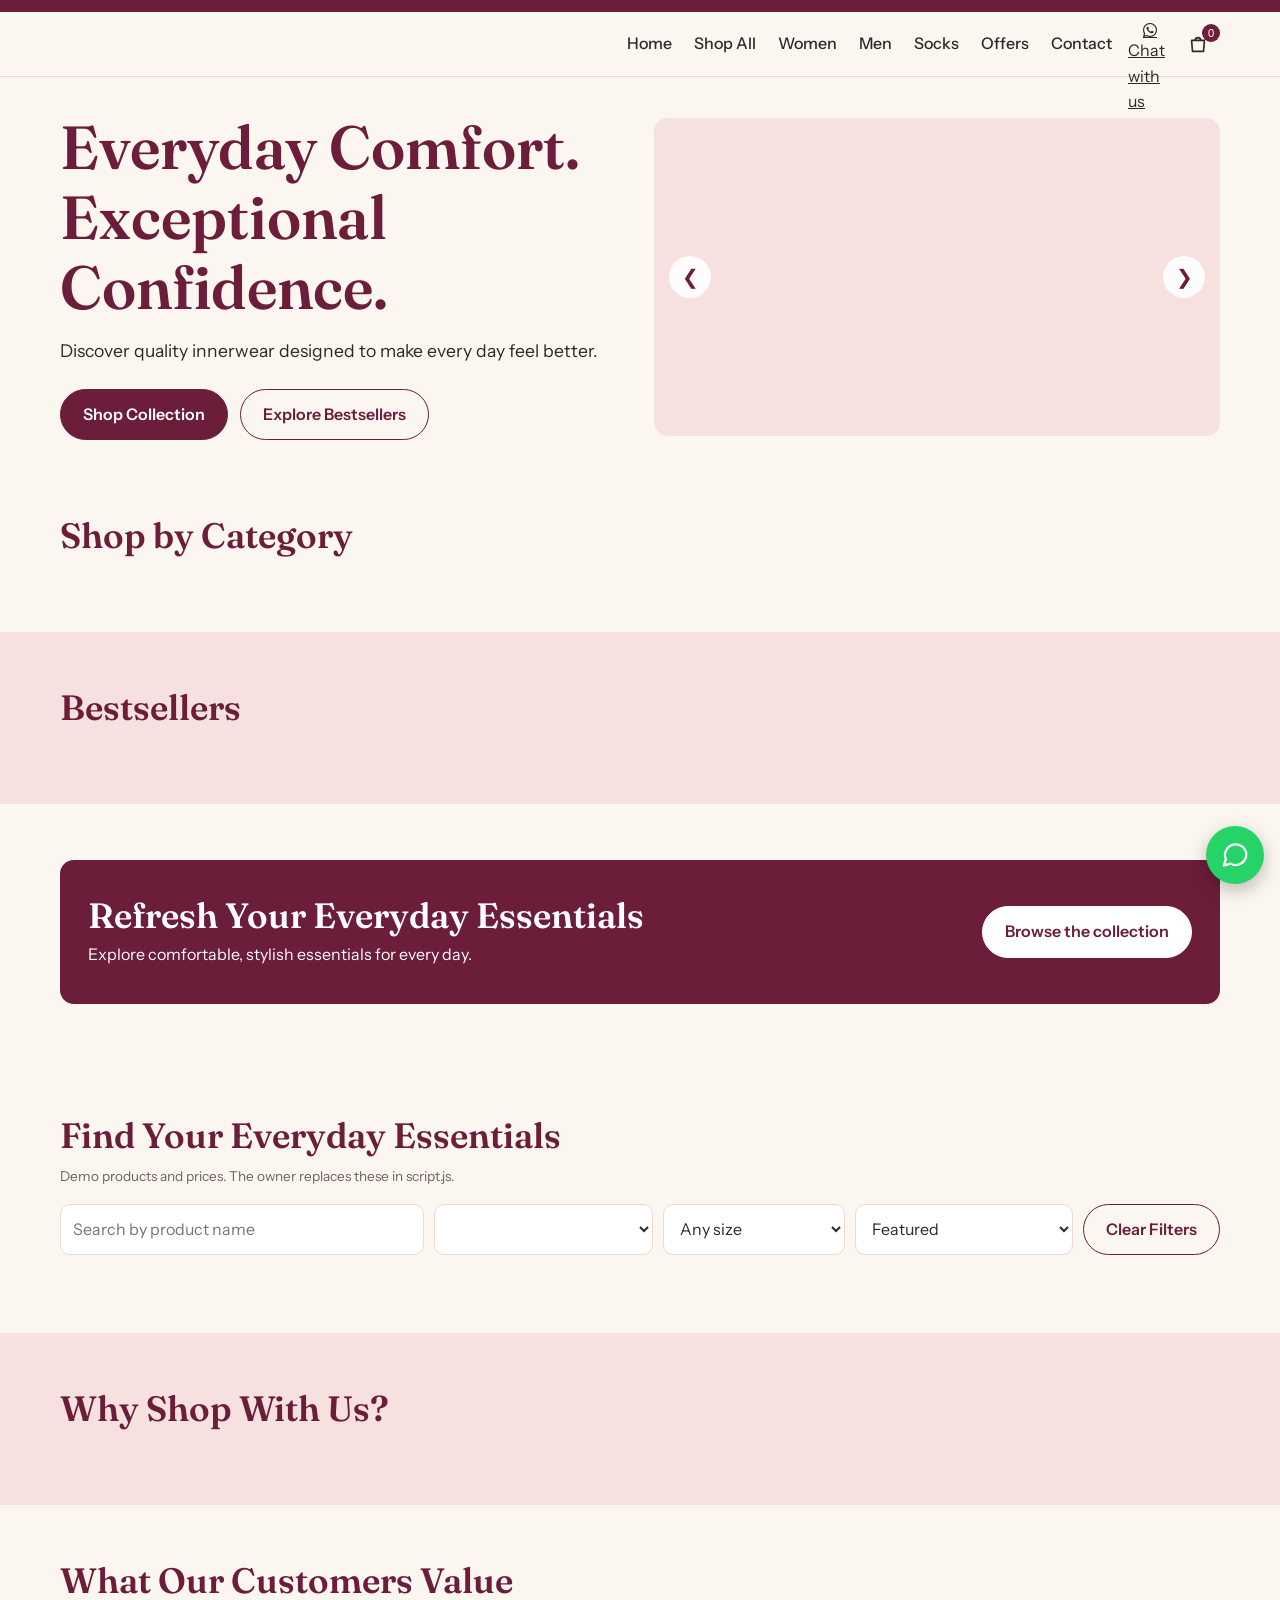
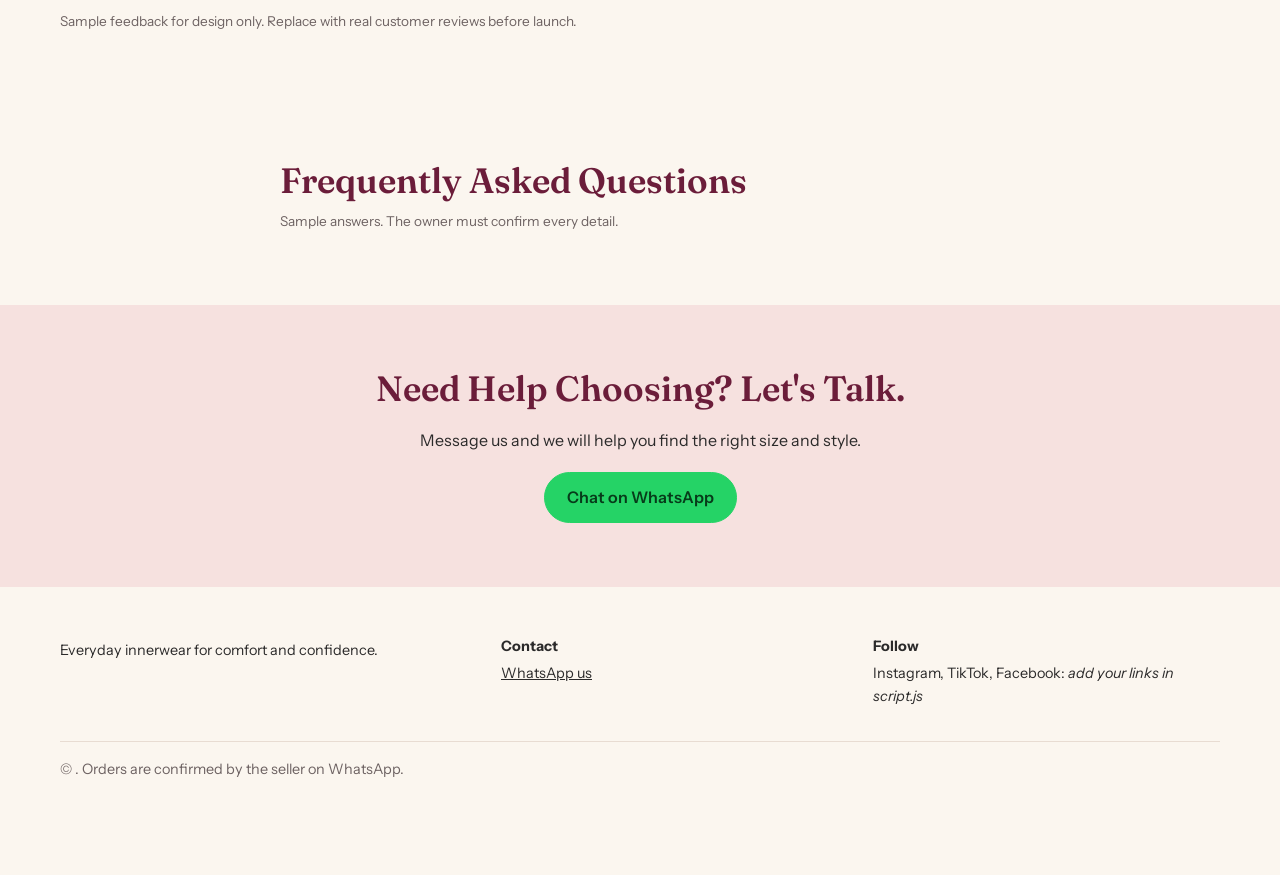
==== index.html @ d0270c02 "Initial website upload" ====
<!DOCTYPE html>
<html lang="en">
<head>
<meta charset="utf-8">
<meta name="viewport" content="width=device-width, initial-scale=1">
<title>Blush &amp; Basics | Bras, Briefs, Boxers, Vests &amp; Socks in Kenya</title>
<meta name="description" content="Everyday innerwear for women and men: bras, panties, lingerie sets, boxers, vests and socks. Order easily via WhatsApp.">
<meta property="og:title" content="Blush &amp; Basics | Everyday Innerwear">
<meta property="og:description" content="Quality comfort, everyday confidence. Order via WhatsApp.">
<meta property="og:type" content="website">
<link rel="icon" href="data:image/svg+xml,%3Csvg xmlns='http://www.w3.org/2000/svg' viewBox='0 0 32 32'%3E%3Crect width='32' height='32' rx='8' fill='%236b1d3a'/%3E%3Ctext x='16' y='22' font-size='18' text-anchor='middle' fill='%23fff'%3EB%3C/text%3E%3C/svg%3E">
<link rel="preconnect" href="https://fonts.googleapis.com"><link rel="preconnect" href="https://fonts.gstatic.com" crossorigin>
<link href="https://fonts.googleapis.com/css2?family=Fraunces:opsz,wght@9..144,500;9..144,600&family=Instrument+Sans:wght@400;500;600&display=swap" rel="stylesheet">
<link rel="stylesheet" href="style.css">
<link
    rel="stylesheet"
    href="https://cdnjs.cloudflare.com/ajax/libs/font-awesome/6.7.2/css/all.min.css"
>
</head>
<body>
<div class="announce" id="announce"></div>
<header class="site-header">
  <div class="wrap bar">
    <button class="icon-btn menu-btn" id="menuBtn" aria-label="Open menu" aria-expanded="false"><svg viewBox="0 0 24 24"><path d="M4 7h16M4 12h16M4 17h16"/></svg></button>
    <a href="#home" class="logo" data-brand></a>
    <nav id="nav" aria-label="Main">
      <a href="#home">Home</a><a href="#shop" data-group="all">Shop All</a><a href="#shop" data-group="women">Women</a><a href="#shop" data-group="men">Men</a><a href="#shop" data-group="socks">Socks</a><a href="#shop" data-group="offers">Offers</a><a href="#contact">Contact</a>
    </nav>
    <div class="actions">
      <a class="icon-btn" data-wa href="https://wa.me/254705299563" target="_blank" rel="noopener" aria-label="Chat with us on WhatsApp"><i class="fab fa-whatsapp"></i><span>Chat with us</span></a>
      <button class="icon-btn" id="cartBtn" aria-label="Open shopping bag"><svg viewBox="0 0 24 24"><path d="M5 8h14l-1 12H6zM9 8a3 3 0 0 1 6 0"/></svg><span class="count" id="count">0</span></button>
    </div>
  </div>
</header>
<main id="home">
  <section class="hero wrap">
    <div class="hero-text">
      <h1>Everyday Comfort. Exceptional Confidence.</h1>
      <p>Discover quality innerwear designed to make every day feel better.</p>
      <div class="btns"><a class="btn" href="#shop" data-group="all">Shop Collection</a><a class="btn ghost" href="#bestsellers">Explore Bestsellers</a></div>
    </div>

<div class="hero-img" id="heroImg" aria-label="Blush & Basics innerwear collection">
  <div class="hero-slide active" id="heroSlide1"></div>
  <div class="hero-slide" id="heroSlide2"></div>

  <button class="hero-arrow hero-prev" id="heroPrev" aria-label="Previous image">
    &#10094;
  </button>

  <button class="hero-arrow hero-next" id="heroNext" aria-label="Next image">
    &#10095;
  </button>

  <div class="hero-dots" id="heroDots"></div>
</div>

  </section>
  <section class="wrap sec" id="categories"><h2>Shop by Category</h2><div class="cat-grid" id="catGrid"></div></section>
  <section class="band sec" id="bestsellers"><div class="wrap"><h2>Bestsellers</h2><div class="grid" id="bestGrid"></div></div></section>
  <section class="promo wrap"><div><h2>Refresh Your Everyday Essentials</h2><p>Explore comfortable, stylish essentials for every day.</p></div><a class="btn light" href="#shop" data-group="all">Browse the collection</a></section>
  <section class="wrap sec" id="shop">
    <h2>Find Your Everyday Essentials</h2>
    <p class="note">Demo products and prices. The owner replaces these in script.js.</p>
    <div class="filters">
      <label class="sr" for="q">Search products</label><input id="q" type="search" placeholder="Search by product name">
      <label class="sr" for="cat">Category</label><select id="cat"></select>
      <label class="sr" for="size">Size</label><select id="size"><option value="">Any size</option></select>
      <label class="sr" for="sort">Sort</label><select id="sort"><option value="featured">Featured</option><option value="new">Newest</option><option value="lo">Price: low to high</option><option value="hi">Price: high to low</option></select>
      <button class="btn ghost" id="clear">Clear Filters</button>
    </div>
    <div class="grid" id="grid" aria-live="polite"></div>
    <p class="empty" id="empty" hidden>No products match your search. Try a different name or clear the filters.</p>
  </section>
  <section class="band sec"><div class="wrap"><h2>Why Shop With Us?</h2><div class="trust" id="trust"></div></div></section>
  <section class="wrap sec"><h2>What Our Customers Value</h2><p class="note">Sample feedback for design only. Replace with real customer reviews before launch.</p><div class="reviews" id="reviews"></div></section>
  <section class="wrap sec narrow"><h2>Frequently Asked Questions</h2><p class="note">Sample answers. The owner must confirm every detail.</p><div id="faq"></div></section>
  <section class="cta" id="contact"><div class="wrap"><h2>Need Help Choosing? Let's Talk.</h2><p>Message us and we will help you find the right size and style.</p><a class="btn light" data-wa href="#" target="_blank" rel="noopener">Chat on WhatsApp</a></div></section>
</main>
<footer class="wrap foot">
  <div><a href="#home" class="logo" data-brand></a><p>Everyday innerwear for comfort and confidence.</p></div>
  <div><strong>Contact</strong><p id="fPhone"></p><p id="fMail"></p><p id="fLoc"></p><a data-wa href="#" target="_blank" rel="noopener">WhatsApp us</a></div>
  <div><strong>Follow</strong><p>Instagram, TikTok, Facebook: <em>add your links in script.js</em></p><div id="social"></div></div>
  <p class="copy">&copy; <span id="yr"></span> <span data-brand></span>. Orders are confirmed by the seller on WhatsApp.</p>
</footer>
<a class="wa-float" data-wa href="#" target="_blank" rel="noopener" aria-label="Chat with us on WhatsApp"><svg viewBox="0 0 24 24"><path d="M21 11.5a8.5 8.5 0 0 1-12.6 7.4L3 20.5l1.7-5.2A8.5 8.5 0 1 1 21 11.5z"/></svg><span class="tip">Order via WhatsApp</span></a>
<div class="scrim" id="scrim" hidden></div>
<aside class="drawer" id="drawer" aria-label="Shopping bag" aria-hidden="true">
  <div class="d-head"><h2>Your Bag</h2><button class="icon-btn" id="closeCart" aria-label="Close bag"><svg viewBox="0 0 24 24"><path d="M6 6l12 12M18 6L6 18"/></svg></button></div>
  <div class="d-body" id="cartItems"></div>
  <div class="d-foot"><div class="total"><span>Estimated total</span><strong id="total"></strong></div>
    <button class="btn wa" id="orderWa">Order via WhatsApp</button>
    <div class="row"><button class="btn ghost" id="continue">Continue shopping</button><button class="btn ghost" id="clearCart">Clear bag</button></div>
    <p class="note">Nothing is ordered until you send the message and the seller confirms.</p></div>
</aside>
<div class="toast" id="toast" role="status"></div>
<script type="module" src="script.js"></script>
</body>
</html>
---- style.css ----
:root{--wine:#6b1d3a;--wine2:#531429;--blush:#f6e1df;--cream:#fbf6ef;--ink:#2b2a2a;--gold:#b08d57;--wa:#25d366;--line:#e8dcd2;--r:14px}
*{box-sizing:border-box;margin:0}html{scroll-behavior:smooth;scroll-padding-top:90px}
body{font:16px/1.6 "Instrument Sans",system-ui,sans-serif;background:var(--cream);color:var(--ink);overflow-x:hidden}
h1,h2,.logo{font-family:Fraunces,Georgia,serif;font-weight:600;line-height:1.15;color:var(--wine)}
h1{font-size:clamp(2.1rem,6vw,3.8rem)}h2{font-size:clamp(1.5rem,3.5vw,2.2rem);margin-bottom:1.2rem}
a{color:inherit}svg{width:22px;height:22px;fill:none;stroke:currentColor;stroke-width:1.8;stroke-linecap:round;stroke-linejoin:round}
:focus-visible{outline:3px solid var(--gold);outline-offset:2px}
.wrap{max-width:1200px;margin:auto;padding:0 20px}.sec{padding:56px 20px}.narrow{max-width:760px}
.band{background:var(--blush)}.note{font-size:.85rem;color:#6d6262;margin:-.6rem 0 1rem}
.sr{position:absolute;left:-9999px}
.announce{background:var(--wine);color:#fff;text-align:center;font-size:.85rem;padding:6px 12px}
.site-header{position:sticky;top:0;z-index:30;background:rgba(251,246,239,.95);backdrop-filter:blur(8px);border-bottom:1px solid var(--line)}
.bar{display:flex;align-items:center;gap:16px;min-height:64px}.logo{font-size:1.4rem;text-decoration:none;margin-right:auto}
nav{display:none;gap:22px}nav a{text-decoration:none;font-weight:500}nav a:hover{color:var(--wine)}
nav.open{display:flex;flex-direction:column;position:absolute;top:100%;left:0;right:0;background:var(--cream);padding:12px 20px 20px;border-bottom:1px solid var(--line);animation:drop .2s}
@keyframes drop{from{opacity:0;transform:translateY(-8px)}}
.menu-btn{order:-1}.actions{display:flex;gap:4px}
.icon-btn{position:relative;display:grid;place-items:center;width:44px;height:44px;border:0;background:none;color:var(--ink);border-radius:50%;cursor:pointer}.icon-btn:hover{background:var(--blush)}
.count{position:absolute;top:2px;right:0;background:var(--wine);color:#fff;font-size:.7rem;min-width:18px;height:18px;border-radius:9px;display:grid;place-items:center}
.count.bump{animation:bump .3s}@keyframes bump{50%{transform:scale(1.4)}}
.btn{display:inline-block;border:1.5px solid var(--wine);background:var(--wine);color:#fff;padding:12px 22px;border-radius:999px;font:inherit;font-weight:600;text-decoration:none;cursor:pointer;transition:.2s;text-align:center}
.btn:hover{background:var(--wine2)}.btn.ghost{background:none;color:var(--wine)}.btn.ghost:hover{background:var(--blush)}
.btn.light{background:#fff;color:var(--wine);border-color:#fff}.btn.wa{background:var(--wa);border-color:var(--wa);color:#073b1a;width:100%}
.btns{display:flex;flex-wrap:wrap;gap:12px;margin-top:24px}
.hero{display:grid;gap:28px;padding-top:36px;padding-bottom:20px;align-items:center}.hero p{margin-top:14px;max-width:34em;font-size:1.1rem}


.hero-img {
  position: relative;
  aspect-ratio: 16 / 9;
  border-radius: var(--r);
  background: var(--blush);
  overflow: hidden;
}

.hero-slide {
  position: absolute;
  inset: 0;
  background-position: center;
  background-size: cover;
  background-repeat: no-repeat;
  opacity: 0;
  transition: opacity 1.2s ease-in-out;
}

.hero-slide.active {
  opacity: 1;
}

.hero-arrow {
  position: absolute;
  top: 50%;
  transform: translateY(-50%);
  width: 42px;
  height: 42px;
  border: none;
  border-radius: 50%;
  background: rgba(255,255,255,0.9);
  color: #6b1d3a;
  font-size: 20px;
  cursor: pointer;
  z-index: 3;
}

.hero-prev {
  left: 15px;
}

.hero-next {
  right: 15px;
}

.hero-dots {
  position: absolute;
  bottom: 15px;
  left: 50%;
  transform: translateX(-50%);
  display: flex;
  gap: 9px;
  z-index: 3;
}

.hero-dot {
  width: 10px;
  height: 10px;
  padding: 0;
  border: none;
  border-radius: 50%;
  background: rgba(255,255,255,0.7);
  cursor: pointer;
}

.hero-dot.active {
  background: #6b1d3a;
  transform: scale(1.2);
}

@media (prefers-reduced-motion: reduce) {
  .hero-slide {
    transition: none;
  }
}


.cat-grid,.grid,.trust,.reviews{display:grid;gap:16px;grid-template-columns:repeat(2,1fr)}
.cat{display:block;text-align:left;border:0;background:#fff;border-radius:var(--r);overflow:hidden;cursor:pointer;font:inherit;box-shadow:0 2px 10px rgba(80,30,40,.07);transition:.25s}
.cat:hover{transform:translateY(-3px)}.cat img{width:100%;aspect-ratio:1;object-fit:cover;display:block}.cat div{padding:10px 12px 14px}.cat b{display:block}.cat small{display:block;color:#6d6262}.cat span{color:var(--wine);font-weight:600;font-size:.9rem}
.card{background:#fff;border-radius:var(--r);overflow:hidden;box-shadow:0 2px 10px rgba(80,30,40,.07);display:flex;flex-direction:column;position:relative}
.card .im{overflow:hidden}.card img{width:100%;aspect-ratio:1;object-fit:cover;display:block;transition:transform .4s}.card:hover img{transform:scale(1.05)}
.card .in{padding:12px;display:flex;flex-direction:column;gap:6px;flex:1}.card h3{font-size:1rem}.card .cl{font-size:.8rem;color:#6d6262}.card p{font-size:.85rem}
.price{font-weight:600;color:var(--wine)}.price s{color:#8a8080;font-weight:400;margin-left:6px;font-size:.85rem}
.opts{display:flex;gap:6px}.opts select{flex:1;min-width:0}
.card .btn{padding:9px 12px;font-size:.85rem}.card .acts{display:grid;gap:6px;margin-top:auto}
.tag{position:absolute;top:10px;left:10px;background:var(--gold);color:#fff;font-size:.72rem;padding:3px 9px;border-radius:99px;font-weight:600}
.heart{position:absolute;top:4px;right:4px;background:rgba(255,255,255,.85)}.heart.on svg{fill:var(--wine);stroke:var(--wine)}
.filters{display:grid;gap:10px;margin-bottom:22px}
input,select{font:inherit;padding:10px 12px;border:1px solid var(--line);border-radius:10px;background:#fff;color:var(--ink);width:100%}
.empty{text-align:center;padding:40px 0}
.promo{background:var(--wine);border-radius:var(--r);padding:36px 28px;display:grid;gap:18px;color:#fff;margin:56px auto;max-width:1160px}.promo h2{color:#fff;margin:0 0 6px}
.trust div,.reviews blockquote{background:#fff;border-radius:var(--r);padding:20px}.trust b{display:block;color:var(--wine);margin:6px 0 2px}
.reviews cite{display:block;margin-top:8px;font-style:normal;font-weight:600;font-size:.9rem}
details{border-bottom:1px solid var(--line);padding:14px 0}summary{cursor:pointer;font-weight:600;list-style:none;display:flex;justify-content:space-between}summary::after{content:"+";color:var(--wine)}details[open] summary::after{content:"\2212"}details p{margin-top:8px}
.cta{background:var(--blush);text-align:center;padding:64px 0}.cta p{margin-bottom:18px}.cta .btn{background:var(--wa);border-color:var(--wa);color:#073b1a}
.foot{display:grid;gap:24px;padding-top:48px;padding-bottom:90px;font-size:.9rem}.foot p{margin:4px 0}.copy{border-top:1px solid var(--line);padding-top:16px;color:#6d6262}
.wa-float{position:fixed;right:16px;bottom:16px;z-index:25;width:58px;height:58px;border-radius:50%;background:var(--wa);color:#fff;display:grid;place-items:center;box-shadow:0 6px 18px rgba(0,0,0,.25);transition:.2s}
.wa-float:hover{transform:scale(1.08)}.wa-float svg{width:30px;height:30px}.tip{display:none}
.scrim{position:fixed;inset:0;background:rgba(0,0,0,.4);z-index:40}
.drawer{position:fixed;top:0;right:0;bottom:0;width:min(420px,100%);background:var(--cream);z-index:50;display:flex;flex-direction:column;transform:translateX(100%);transition:transform .3s;visibility:hidden}
.drawer.open{transform:none;visibility:visible}.d-head{display:flex;justify-content:space-between;align-items:center;padding:12px 16px;border-bottom:1px solid var(--line)}.d-head h2{margin:0;font-size:1.3rem}
.d-body{flex:1;overflow:auto;padding:12px 16px}.d-foot{padding:14px 16px;border-top:1px solid var(--line);display:grid;gap:10px}.d-foot .row{display:grid;grid-template-columns:1fr 1fr;gap:8px}.total{display:flex;justify-content:space-between}
.line{display:grid;grid-template-columns:64px 1fr;gap:10px;padding:10px 0;border-bottom:1px solid var(--line)}.line img{width:64px;height:64px;border-radius:8px;object-fit:cover}
.q{display:flex;align-items:center;gap:8px;margin-top:4px}.q button{width:32px;height:32px;border:1px solid var(--line);background:#fff;border-radius:50%;cursor:pointer;font-size:1rem}.q .rm{width:auto;border:0;background:none;color:var(--wine);text-decoration:underline;font-size:.85rem;border-radius:0;margin-left:auto}
.toast{position:fixed;left:50%;bottom:90px;transform:translate(-50%,20px);background:var(--ink);color:#fff;padding:10px 18px;border-radius:99px;opacity:0;pointer-events:none;transition:.3s;z-index:60}.toast.show{opacity:1;transform:translate(-50%,0)}
@media(min-width:768px){.cat-grid{grid-template-columns:repeat(4,1fr)}.grid{grid-template-columns:repeat(3,1fr)}.trust{grid-template-columns:repeat(4,1fr)}.reviews{grid-template-columns:repeat(3,1fr)}
.filters{grid-template-columns:2fr 1.2fr 1fr 1.2fr auto}.promo{grid-template-columns:1fr auto;align-items:center}.foot{grid-template-columns:1.2fr 1fr 1fr}.copy{grid-column:1/-1}.hero{grid-template-columns:1fr 1fr}}
@media(min-width:1024px){nav{display:flex}.menu-btn{display:none}.grid{grid-template-columns:repeat(4,1fr)}.tip{display:block;position:absolute;right:68px;background:var(--ink);color:#fff;font-size:.8rem;padding:5px 10px;border-radius:8px;white-space:nowrap;opacity:0;transition:.2s}.wa-float:hover .tip{opacity:1}}
@media(prefers-reduced-motion:reduce){*{animation:none!important;transition:none!important;scroll-behavior:auto!important}}
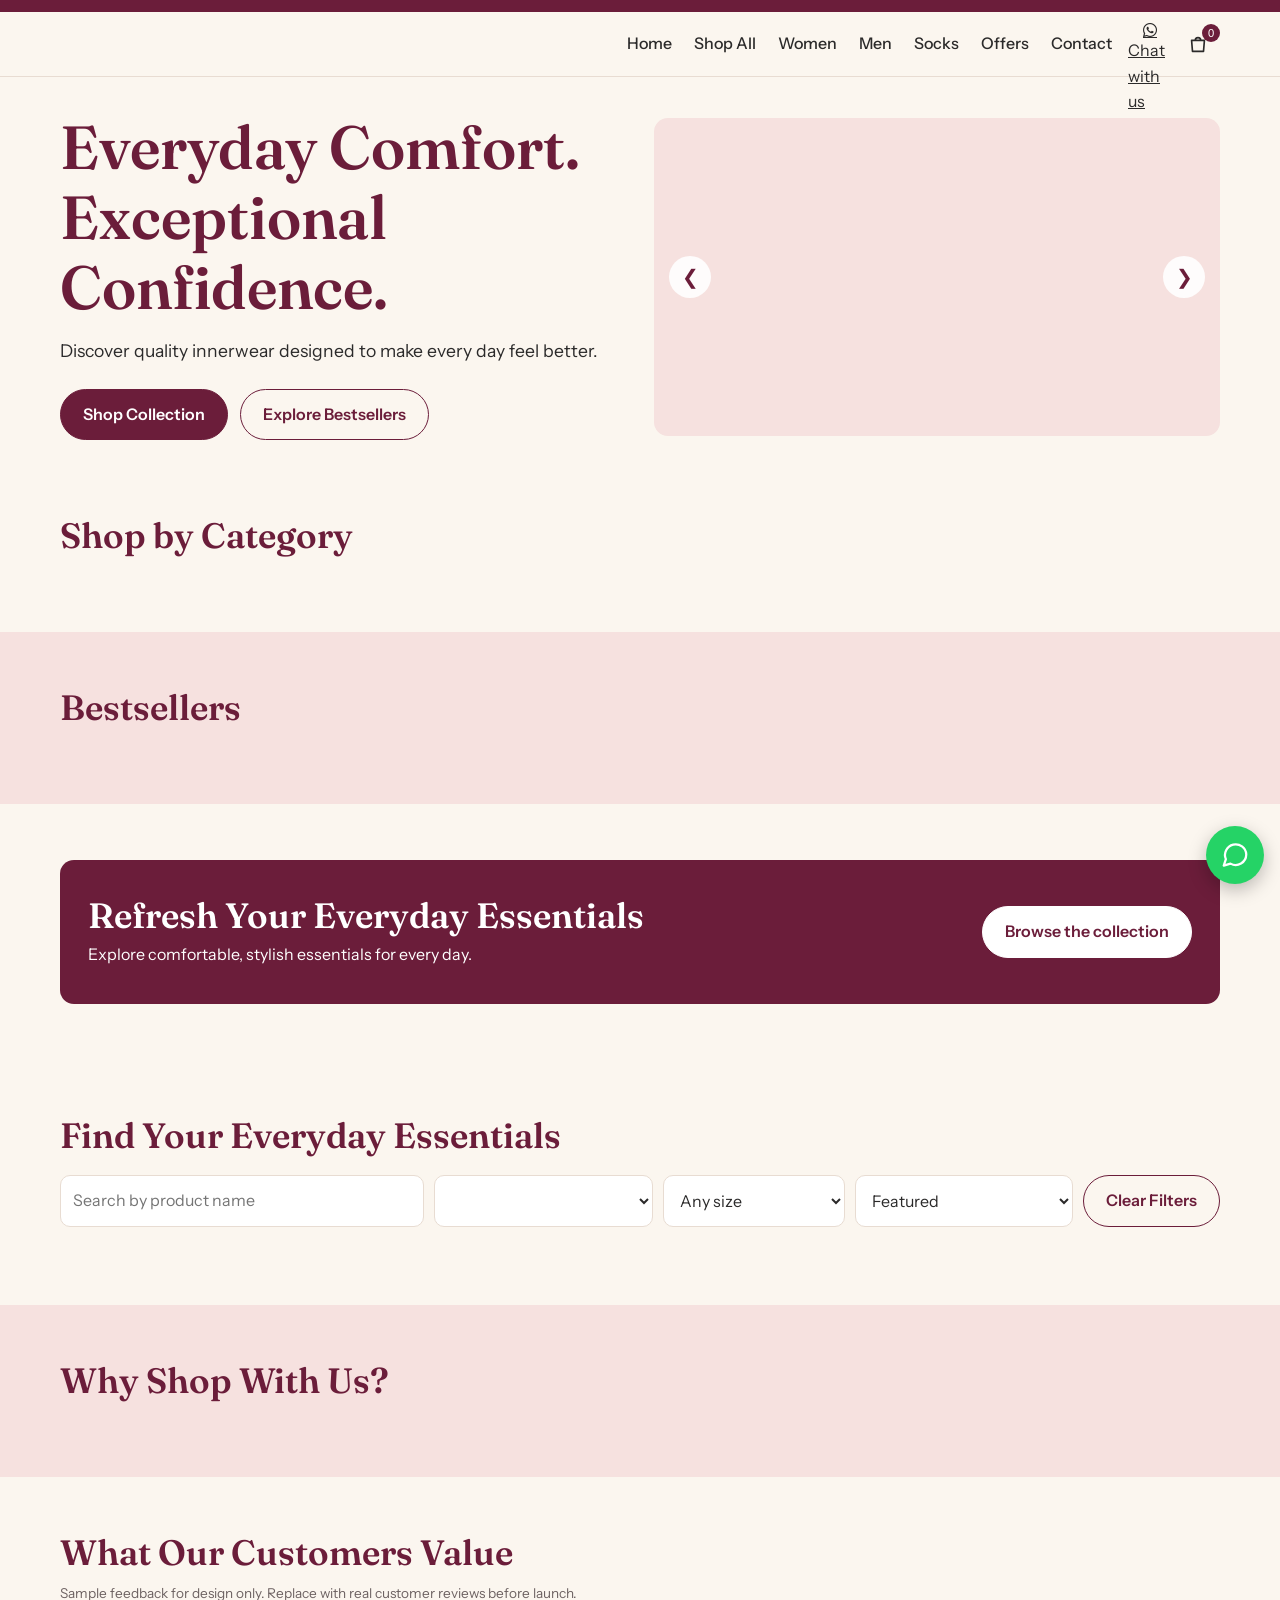
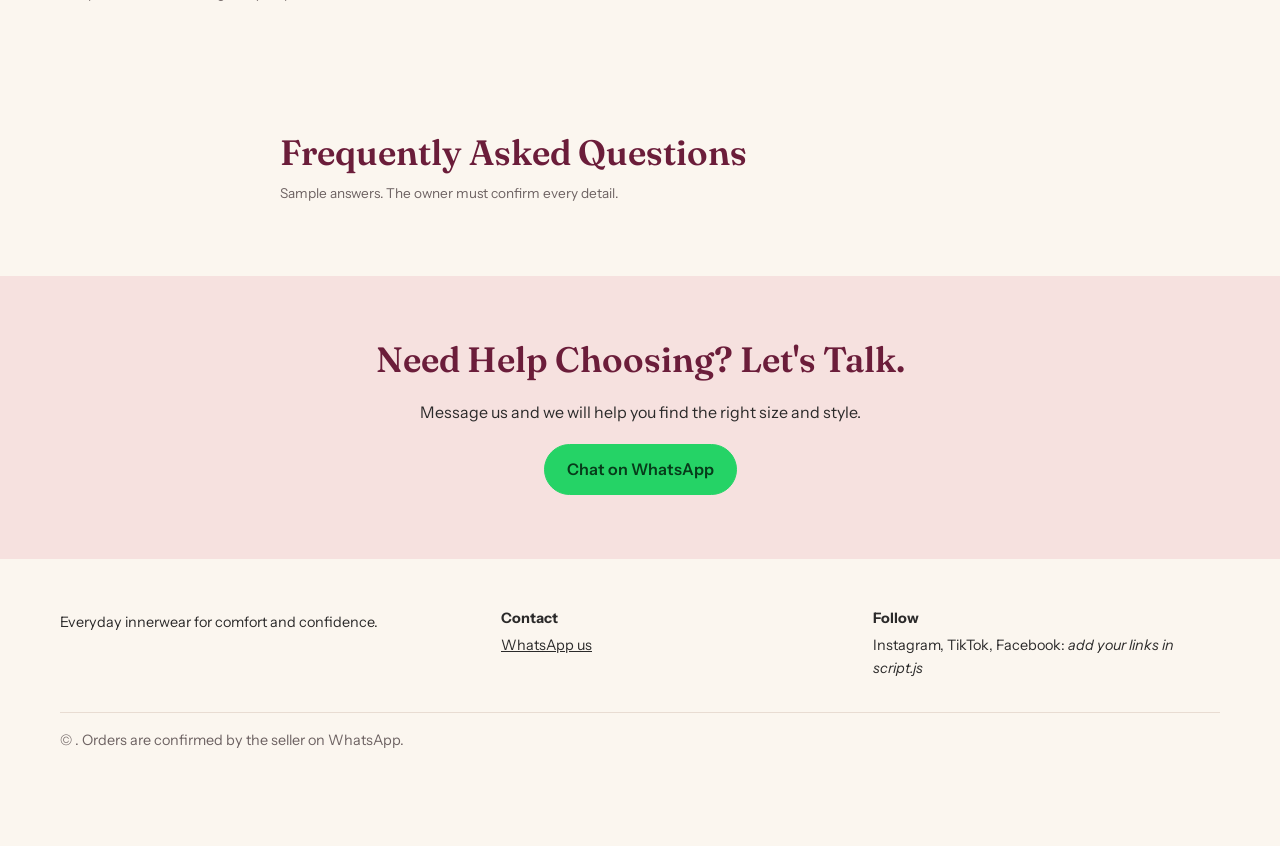
==== commit af96071e: "Update website" ====
--- a/index.html
+++ b/index.html
@@ -61,7 +61,7 @@
   <section class="promo wrap"><div><h2>Refresh Your Everyday Essentials</h2><p>Explore comfortable, stylish essentials for every day.</p></div><a class="btn light" href="#shop" data-group="all">Browse the collection</a></section>
   <section class="wrap sec" id="shop">
     <h2>Find Your Everyday Essentials</h2>
-    <p class="note">Demo products and prices. The owner replaces these in script.js.</p>
+    
     <div class="filters">
       <label class="sr" for="q">Search products</label><input id="q" type="search" placeholder="Search by product name">
       <label class="sr" for="cat">Category</label><select id="cat"></select>
